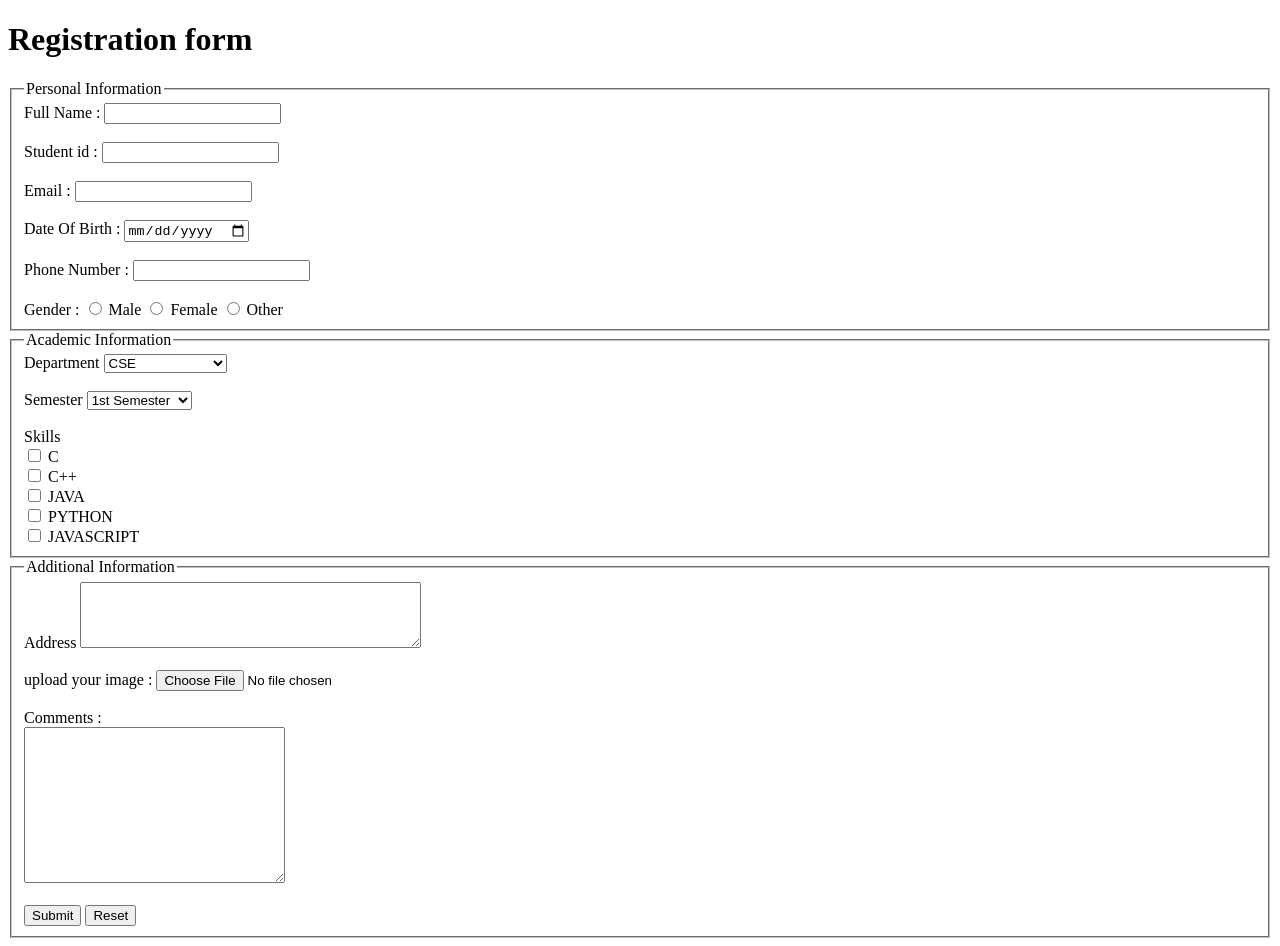
==== index.html @ 6c6b734b "Lab3task1" ====
<!DOCTYPE html>
<html lang="en">
<head>
    <meta charset="UTF-8">
    <meta name="viewport" content="width=device-width, initial-scale=1.0">
    <title>Lab3Task</title>
</head>
<body>
    <h1>Registration form</h1>
    <form action="# " method="post">
        <fieldset>
            <legend>
                Personal Information
            </legend>
            <label for="frame ">Full Name : </label>
            <input type="ID" name="Fname" id="Fname" required>
            <br> <br>

           
            <label for="frame ">Student id : </label>
            <input type="ID" name="Lname" id="Lname" required>
            <br><br>

            <label for="frame ">Email : </label>
            <input type="ID" name="email" id="email" required>
            <br><br>

            <label for="dob ">Date Of Birth : </label>
            <input type="date" name="dob" id="dob" required>
            <br><br>

            <label for="phone ">Phone Number : </label>
            <input type="tel" name="phone" id="phone" required>
            <br><br>

            <label for="Gender">Gender :</label>
            <input type="radio"id="male "name="gender"value="male">
            <label for="male">Male</label>
            <input type="radio"id="female "name="gender"value="female">
            <label for="male">Female</label>
            <input type="radio"id="other "name="gender"value="other">
            <label for="male">Other</label>


        </fieldset>

        <fieldset>
             <legend>
                Academic Information
            </legend>
            <label for="department">Department </label>
            <select name="department" id="department">
                <option value="CSE" selected>CSE</option>
                <option value="EEE">EEE</option>
                <option value="BBA">BBA</option>
                <option value="English">English</option>
                <option value="Civil Engineering">Civil Engineering</option>

         </select>
         <br><br>

         <label for="Semester">Semester</label>
         <select name="semester" id="semester">
            <option value="1st" selected>1st Semester</option>
                <option value="second">2nd Semester</option>
                <option value="thrid">3rd Semester</option>
                <option value="four">4th Semester</option>
                <option value="five">5th Semester</option>
                <option value="six">6th Semester</option>
                <option value="seven">7th Semester</option>
                <option value="eight">8th Semester</option>

         </select>
         <br>
         <br>


<label for="Skills">Skills</label><br>
<input type="checkbox"id="c"name="language"value="c">
    <label for="c">C</label>
        <br>
        <input type="checkbox"id="c++"name="language"value="c++">
    <label for="c++">C++</label>
        <br>
        <input type="checkbox"id="java"name="language"value="java">
    <label for="java">JAVA</label>
        <br>
        <input type="checkbox"id="python"name="language"value="python">
    <label for="python">PYTHON</label>
        <br>
             <input type="checkbox"id="javascript"name="language"value="javascript">
    <label for="javascript">JAVASCRIPT</label>
        <br>
             

        </fieldset>

        <fieldset>
            <legend>Additional Information</legend>
            <label for="Address">Address</label>
            <textarea name="address" id="address" cols="40" rows="4"></textarea>
            <br><br>
            upload your image : <input type="file" name="image" id="image">
            <br><br> 
            Comments : <br>
            <textarea name="comments" id="comments" cols="30" rows="10"></textarea>
             <br><br> 
                <input type="submit" value="Submit">        
                <input type="reset" value="Reset">  


        </fieldset>

    </form>
</body>
</html>
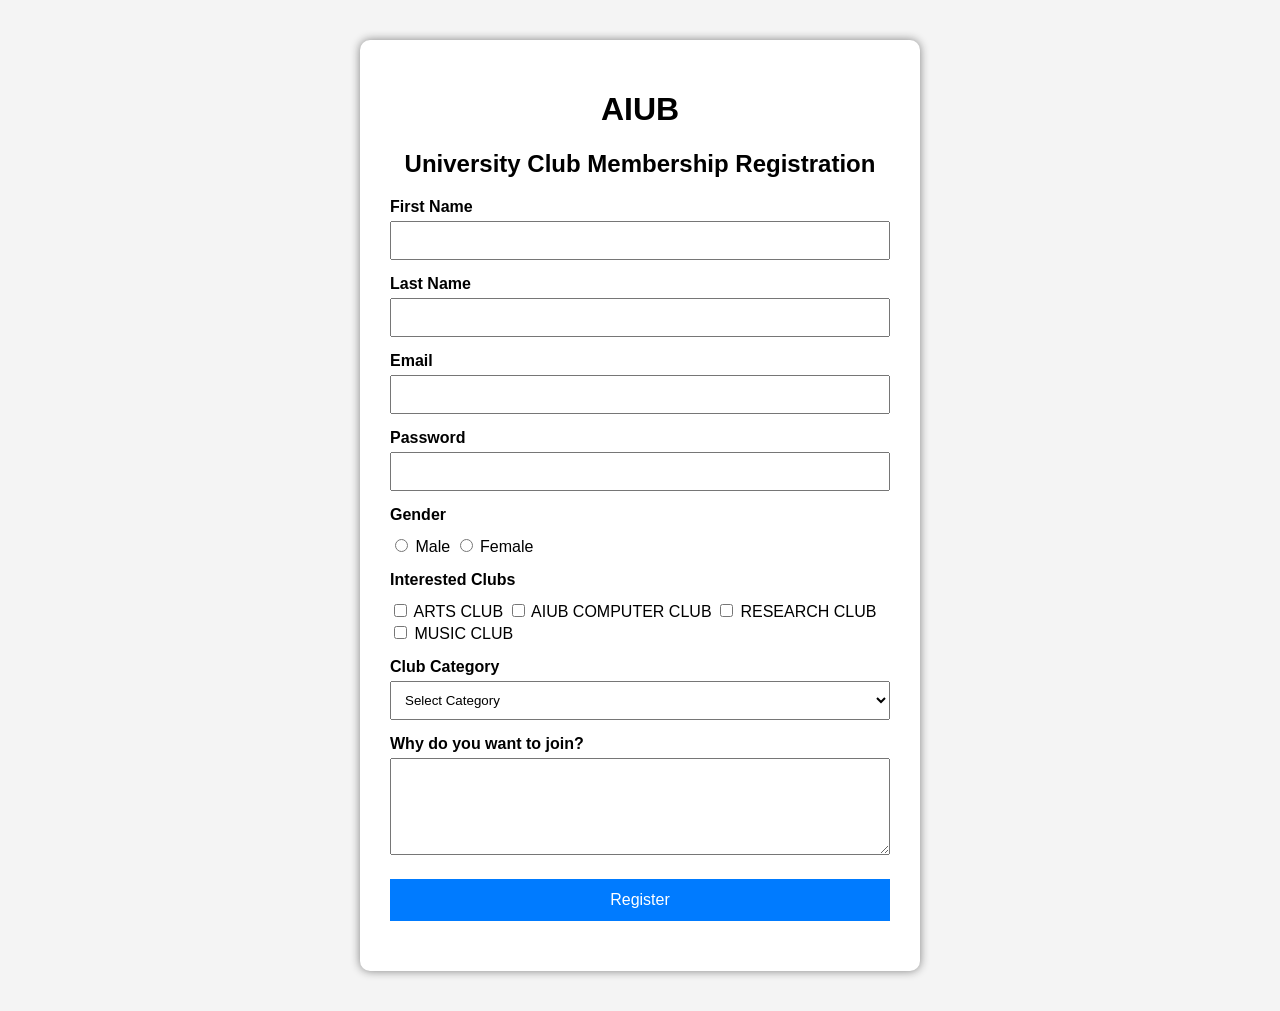
==== commit bf823926: "ASSIGNMENT" ====
--- a/index.html
+++ b/index.html
@@ -1,116 +1,61 @@
-<!DOCTYPE html>
-<html lang="en">
-<head>
-    <meta charset="UTF-8">
-    <meta name="viewport" content="width=device-width, initial-scale=1.0">
-    <title>Lab3Task</title>
-</head>
-<body>
-    <h1>Registration form</h1>
-    <form action="# " method="post">
-        <fieldset>
-            <legend>
-                Personal Information
-            </legend>
-            <label for="frame ">Full Name : </label>
-            <input type="ID" name="Fname" id="Fname" required>
-            <br> <br>
-
-           
-            <label for="frame ">Student id : </label>
-            <input type="ID" name="Lname" id="Lname" required>
-            <br><br>
-
-            <label for="frame ">Email : </label>
-            <input type="ID" name="email" id="email" required>
-            <br><br>
-
-            <label for="dob ">Date Of Birth : </label>
-            <input type="date" name="dob" id="dob" required>
-            <br><br>
-
-            <label for="phone ">Phone Number : </label>
-            <input type="tel" name="phone" id="phone" required>
-            <br><br>
-
-            <label for="Gender">Gender :</label>
-            <input type="radio"id="male "name="gender"value="male">
-            <label for="male">Male</label>
-            <input type="radio"id="female "name="gender"value="female">
-            <label for="male">Female</label>
-            <input type="radio"id="other "name="gender"value="other">
-            <label for="male">Other</label>
-
-
-        </fieldset>
-
-        <fieldset>
-             <legend>
-                Academic Information
-            </legend>
-            <label for="department">Department </label>
-            <select name="department" id="department">
-                <option value="CSE" selected>CSE</option>
-                <option value="EEE">EEE</option>
-                <option value="BBA">BBA</option>
-                <option value="English">English</option>
-                <option value="Civil Engineering">Civil Engineering</option>
-
-         </select>
-         <br><br>
-
-         <label for="Semester">Semester</label>
-         <select name="semester" id="semester">
-            <option value="1st" selected>1st Semester</option>
-                <option value="second">2nd Semester</option>
-                <option value="thrid">3rd Semester</option>
-                <option value="four">4th Semester</option>
-                <option value="five">5th Semester</option>
-                <option value="six">6th Semester</option>
-                <option value="seven">7th Semester</option>
-                <option value="eight">8th Semester</option>
-
-         </select>
-         <br>
-         <br>
-
-
-<label for="Skills">Skills</label><br>
-<input type="checkbox"id="c"name="language"value="c">
-    <label for="c">C</label>
-        <br>
-        <input type="checkbox"id="c++"name="language"value="c++">
-    <label for="c++">C++</label>
-        <br>
-        <input type="checkbox"id="java"name="language"value="java">
-    <label for="java">JAVA</label>
-        <br>
-        <input type="checkbox"id="python"name="language"value="python">
-    <label for="python">PYTHON</label>
-        <br>
-             <input type="checkbox"id="javascript"name="language"value="javascript">
-    <label for="javascript">JAVASCRIPT</label>
-        <br>
-             
-
-        </fieldset>
-
-        <fieldset>
-            <legend>Additional Information</legend>
-            <label for="Address">Address</label>
-            <textarea name="address" id="address" cols="40" rows="4"></textarea>
-            <br><br>
-            upload your image : <input type="file" name="image" id="image">
-            <br><br> 
-            Comments : <br>
-            <textarea name="comments" id="comments" cols="30" rows="10"></textarea>
-             <br><br> 
-                <input type="submit" value="Submit">        
-                <input type="reset" value="Reset">  
-
-
-        </fieldset>
-
-    </form>
-</body>
-</html>+<!doctype html>
+<html lang="en">
+  <head>
+    <meta charset="UTF-8" />
+    <title>University Club Membership Registration</title>
+    <link rel="stylesheet" href="style.css" />
+  </head>
+  <body>
+    <div class="container">
+      <h1>AIUB</h1>
+      <h2>University Club Membership Registration</h2>
+
+      <form id="clubForm">
+        <label>First Name</label>
+        <input type="text" id="fname" />
+
+        <label>Last Name</label>
+        <input type="text" id="lname" />
+
+        <label>Email</label>
+        <input type="email" id="email" />
+
+        <label>Password</label>
+        <input type="password" id="password" />
+
+        <label>Gender</label>
+
+        <div class="radio">
+          <input type="radio" name="gender" value="Male" /> Male
+          <input type="radio" name="gender" value="Female" /> Female
+        </div>
+        <label>Interested Clubs</label>
+        <div class="checkbox">
+          <input type="checkbox" name="club" value="Programming" /> ARTS CLUB
+          <input type="checkbox" name="club" value="Sports" /> AIUB COMPUTER CLUB
+          <input type="checkbox" name="club" value="Photography" /> RESEARCH CLUB
+          <input type="checkbox" name="club" value="Music" /> MUSIC CLUB
+        </div>
+
+        <label>Club Category</label>
+
+        <select id="category">
+          <option value="">Select Category</option>
+          <option>Creative</option>
+          <option>Technical</option>
+          <option>Sports</option>
+        </select>
+
+        <label>Why do you want to join?</label>
+
+        <textarea id="reason" rows="5"></textarea>
+
+        <button type="submit">Register</button>
+      </form>
+
+      <p id="message"></p>
+    </div>
+
+    <script src="script.js"></script>
+  </body>
+</html>
--- a/style.css
+++ b/style.css
@@ -0,0 +1,58 @@
+body{
+    margin:0;
+    padding:0;
+    background:#f4f4f4;
+    font-family:Arial, Helvetica, sans-serif;
+}
+
+.container{
+
+    width:500px;
+    margin:40px auto;
+    background:white;
+    padding:30px;
+    border-radius:10px;
+    box-shadow:0 0 10px gray;
+}
+h1,h2{
+    text-align:center;
+}
+label{
+    display:block;
+    margin-top:15px;
+    font-weight:bold;
+}
+input,
+select,
+textarea{
+    width:100%;
+    padding:10px;
+    margin-top:5px;
+    box-sizing:border-box;
+}
+.radio,
+.checkbox{
+    margin-top:10px;
+}
+.radio input,
+.checkbox input{
+    width:auto;
+}
+button{
+    width:100%;
+    padding:12px;
+    margin-top:20px;
+    background:#007BFF;
+    color:white;
+    border:none;
+    cursor:pointer;
+    font-size:16px;
+}
+button:hover{
+    background:#0056b3;
+}
+#message{
+    text-align:center;
+    margin-top:20px;
+    font-weight:bold;
+}
